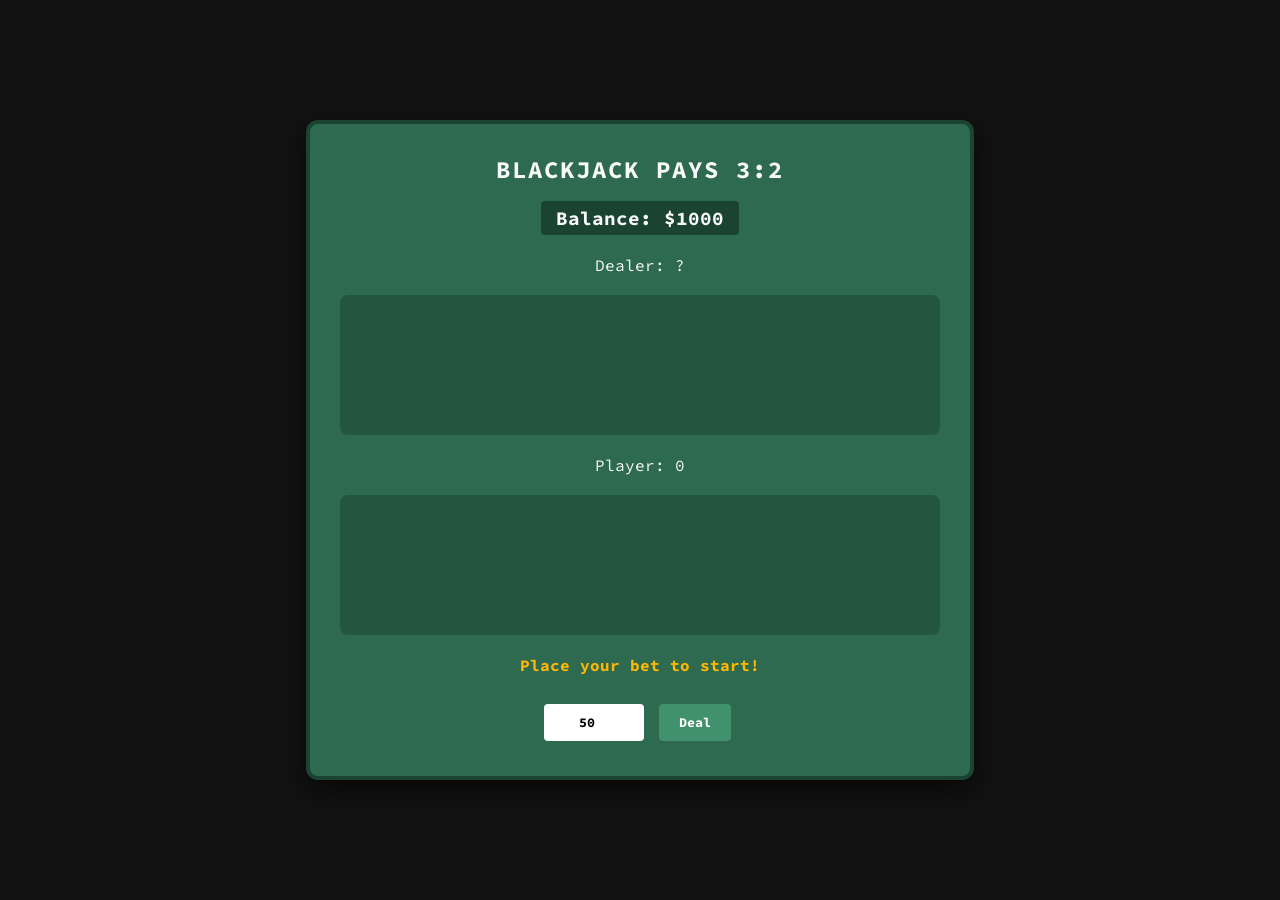
==== blackjack.html @ f6360e5b "Add initial implementation of Blackjack game" ====
<!DOCTYPE html>
<html lang="en">
<head>
    <meta charset="UTF-8">
    <meta name="viewport" content="width=device-width, initial-scale=1.0">
    <title>Minimal Blackjack</title>
    <link href="https://fonts.googleapis.com/css2?family=Source+Code+Pro:wght@400;700&display=swap" rel="stylesheet">
    <style>
        body {
            font-family: 'Source Code Pro', monospace;
            background-color: #121212;
            color: #f8f9fa;
            display: flex;
            justify-content: center;
            align-items: center;
            min-height: 100vh;
            margin: 0;
        }

        .table {
            background-color: #2d6a4f; /* Virtual felt green */
            padding: 30px;
            border-radius: 12px;
            box-shadow: 0 10px 30px rgba(0, 0, 0, 0.6);
            width: 600px;
            max-width: 95%;
            text-align: center;
            border: 4px solid #1b4332;
        }

        h1 { margin-top: 0; font-size: 1.5rem; letter-spacing: 2px; }

        .hand-container {
            min-height: 120px;
            margin: 20px 0;
            padding: 10px;
            background: rgba(0, 0, 0, 0.2);
            border-radius: 8px;
        }

        .card {
            display: inline-block;
            background: #ffffff;
            width: 60px;
            height: 85px;
            line-height: 85px;
            border-radius: 6px;
            margin: 0 5px;
            font-weight: 700;
            font-size: 1.2rem;
            box-shadow: 2px 2px 5px rgba(0,0,0,0.3);
            text-align: center;
            vertical-align: middle;
        }

        .card.red { color: #d90429; }
        .card.black { color: #2b2d42; }
        .card.hidden { 
            background: #8d99ae; 
            color: transparent; 
            background-image: repeating-linear-gradient(45deg, transparent, transparent 5px, rgba(0,0,0,0.1) 5px, rgba(0,0,0,0.1) 10px);
        }

        .controls { margin-top: 20px; }
        
        .bankroll {
            font-size: 1.2rem;
            font-weight: bold;
            margin-bottom: 20px;
            background: #1b4332;
            display: inline-block;
            padding: 5px 15px;
            border-radius: 4px;
        }

        input[type="number"] {
            font-family: 'Source Code Pro', monospace;
            padding: 10px;
            width: 80px;
            text-align: center;
            border: none;
            border-radius: 4px;
            font-weight: bold;
            outline: none;
        }

        button {
            font-family: 'Source Code Pro', monospace;
            padding: 10px 20px;
            margin: 5px;
            cursor: pointer;
            background: #40916c;
            color: white;
            border: none;
            border-radius: 4px;
            font-weight: bold;
            transition: 0.2s;
        }

        button:hover:not(:disabled) { background: #52b788; }
        button:disabled { background: #555; cursor: not-allowed; color: #888; }
        
        #message {
            height: 24px;
            margin: 15px 0;
            font-weight: bold;
            color: #ffb703;
        }
    </style>
</head>
<body>

    <div class="table">
        <h1>BLACKJACK PAYS 3:2</h1>
        
        <div class="bankroll">Balance: $<span id="money">1000</span></div>

        <div>Dealer: <span id="dealer-score">?</span></div>
        <div class="hand-container" id="dealer-hand"></div>

        <div>Player: <span id="player-score">0</span></div>
        <div class="hand-container" id="player-hand"></div>

        <div id="message">Place your bet to start!</div>

        <div class="controls">
            <span id="betting-area">
                <input type="number" id="bet-amount" value="50" min="1" step="1">
                <button id="btn-deal">Deal</button>
            </span>
            <span id="playing-area" style="display: none;">
                <button id="btn-hit">Hit</button>
                <button id="btn-stand">Stand</button>
            </span>
        </div>
    </div>

    <script>
        const suits = ['♠', '♥', '♦', '♣'];
        const values = ['2', '3', '4', '5', '6', '7', '8', '9', '10', 'J', 'Q', 'K', 'A'];
        
        let deck = [];
        let playerHand = [];
        let dealerHand = [];
        let money = 1000;
        let currentBet = 0;
        let gameActive = false;

        const uiMoney = document.getElementById('money');
        const uiDealerHand = document.getElementById('dealer-hand');
        const uiPlayerHand = document.getElementById('player-hand');
        const uiDealerScore = document.getElementById('dealer-score');
        const uiPlayerScore = document.getElementById('player-score');
        const uiMessage = document.getElementById('message');
        const betInput = document.getElementById('bet-amount');
        
        const btnDeal = document.getElementById('btn-deal');
        const btnHit = document.getElementById('btn-hit');
        const btnStand = document.getElementById('btn-stand');
        const bettingArea = document.getElementById('betting-area');
        const playingArea = document.getElementById('playing-area');

        // Initialize Game
        function buildDeck() {
            deck = [];
            for (let suit of suits) {
                for (let value of values) {
                    deck.push({ suit, value, weight: getCardWeight(value) });
                }
            }
        }

        function shuffleDeck() {
            for (let i = deck.length - 1; i > 0; i--) {
                let j = Math.floor(Math.random() * i);
                let temp = deck[i];
                deck[i] = deck[j];
                deck[j] = temp;
            }
        }

        function getCardWeight(value) {
            if (['J', 'Q', 'K'].includes(value)) return 10;
            if (value === 'A') return 11;
            return parseInt(value);
        }

        function calculateScore(hand) {
            let score = 0;
            let aces = 0;
            
            for (let card of hand) {
                score += card.weight;
                if (card.value === 'A') aces += 1;
            }
            
            // Adjust for Soft Aces
            while (score > 21 && aces > 0) {
                score -= 10;
                aces -= 1;
            }
            return score;
        }

        function renderCard(card, hidden = false) {
            const div = document.createElement('div');
            div.className = 'card';
            if (hidden) {
                div.classList.add('hidden');
                return div;
            }
            div.classList.add(['♥', '♦'].includes(card.suit) ? 'red' : 'black');
            div.innerText = `${card.value}${card.suit}`;
            return div;
        }

        function updateUI(hideDealerCard = false) {
            uiPlayerHand.innerHTML = '';
            uiDealerHand.innerHTML = '';
            
            playerHand.forEach(card => uiPlayerHand.appendChild(renderCard(card)));
            
            dealerHand.forEach((card, index) => {
                if (hideDealerCard && index === 1) {
                    uiDealerHand.appendChild(renderCard(card, true));
                } else {
                    uiDealerHand.appendChild(renderCard(card));
                }
            });

            uiPlayerScore.innerText = calculateScore(playerHand);
            uiDealerScore.innerText = hideDealerCard ? dealerHand[0].weight : calculateScore(dealerHand);
            uiMoney.innerText = money;
        }

        function toggleControls(playing) {
            bettingArea.style.display = playing ? 'none' : 'inline-block';
            playingArea.style.display = playing ? 'inline-block' : 'none';
        }

        // Game Flow
        btnDeal.addEventListener('click', () => {
            currentBet = parseInt(betInput.value);
            if (isNaN(currentBet) || currentBet <= 0 || currentBet > money) {
                uiMessage.innerText = "Invalid bet amount!";
                return;
            }

            money -= currentBet;
            gameActive = true;
            playerHand = [];
            dealerHand = [];
            uiMessage.innerText = "Good luck!";
            
            buildDeck();
            shuffleDeck();

            // Deal initial 2 cards
            playerHand.push(deck.pop());
            dealerHand.push(deck.pop());
            playerHand.push(deck.pop());
            dealerHand.push(deck.pop());

            toggleControls(true);
            updateUI(true);

            // Check for immediate player Blackjack
            if (calculateScore(playerHand) === 21) {
                endGame("Blackjack! You win 3:2!", currentBet * 2.5);
            }
        });

        btnHit.addEventListener('click', () => {
            if (!gameActive) return;
            playerHand.push(deck.pop());
            updateUI(true);
            
            if (calculateScore(playerHand) > 21) {
                endGame("Bust! You lose.", 0);
            }
        });

        btnStand.addEventListener('click', () => {
            if (!gameActive) return;
            gameActive = false;
            
            // Dealer AI: Hit on anything under 17
            let dealerScore = calculateScore(dealerHand);
            while (dealerScore < 17) {
                dealerHand.push(deck.pop());
                dealerScore = calculateScore(dealerHand);
            }

            updateUI(false);
            
            const playerScore = calculateScore(playerHand);
            
            if (dealerScore > 21) {
                endGame("Dealer busts! You win.", currentBet * 2);
            } else if (playerScore > dealerScore) {
                endGame("You win!", currentBet * 2);
            } else if (dealerScore > playerScore) {
                endGame("Dealer wins.", 0);
            } else {
                endGame("Push (Tie).", currentBet);
            }
        });

        function endGame(msg, payout) {
            gameActive = false;
            money += payout;
            uiMessage.innerText = msg;
            updateUI(false);
            toggleControls(false);
            
            if (money <= 0) {
                uiMessage.innerText = "You're out of money! Refresh to restart.";
                btnDeal.disabled = true;
                betInput.disabled = true;
            }
        }
    </script>
</body>
</html>
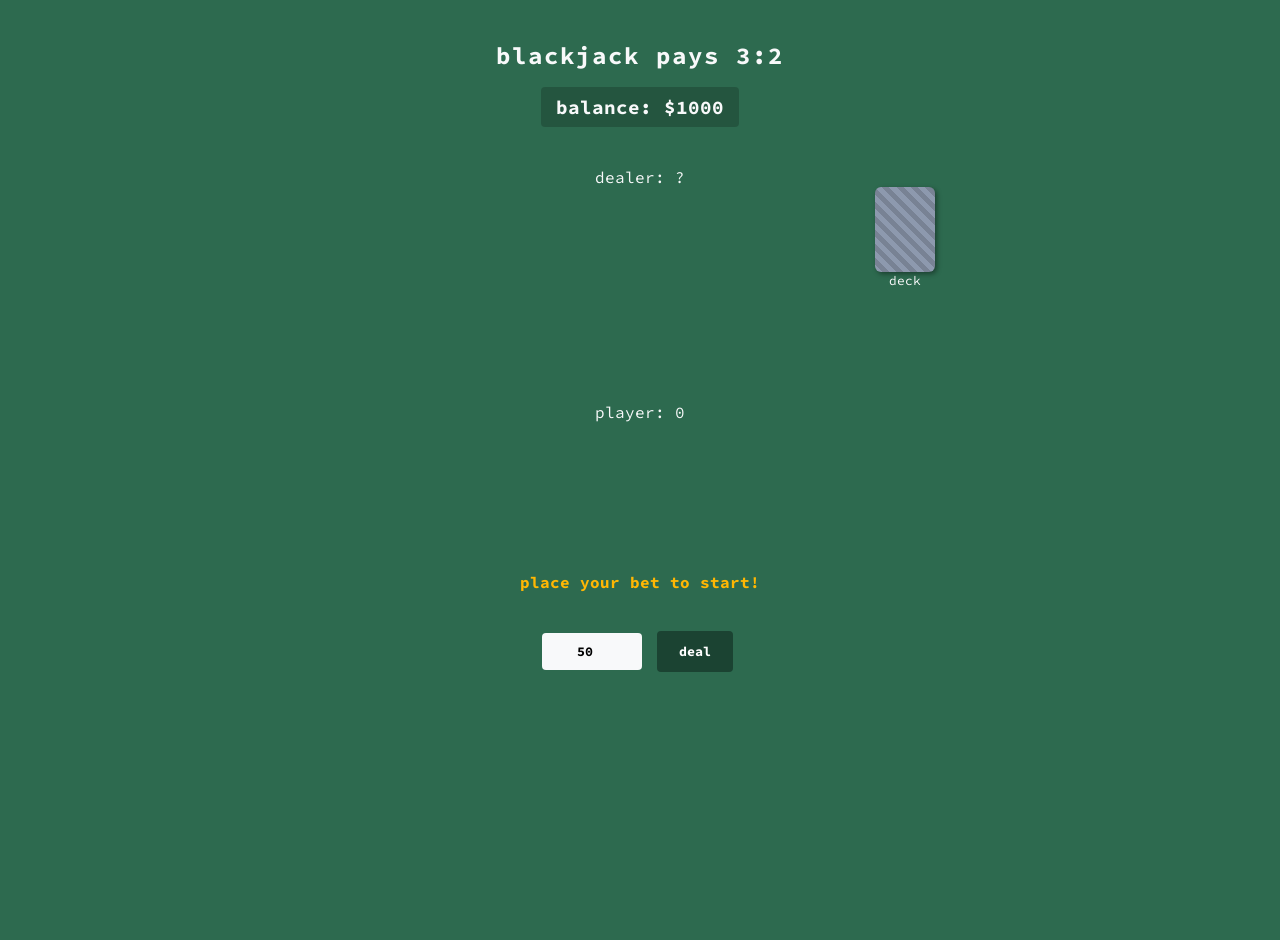
==== commit 796fbf02: "Refactor blackjack.html for style and text consistency Updated text to lowercase and improved stylin" ====
--- a/blackjack.html
+++ b/blackjack.html
@@ -3,39 +3,47 @@
 <head>
     <meta charset="UTF-8">
     <meta name="viewport" content="width=device-width, initial-scale=1.0">
-    <title>Minimal Blackjack</title>
+    <title>minimal blackjack</title>
     <link href="https://fonts.googleapis.com/css2?family=Source+Code+Pro:wght@400;700&display=swap" rel="stylesheet">
     <style>
         body {
             font-family: 'Source Code Pro', monospace;
-            background-color: #121212;
+            background-color: #2d6a4f; /* green felt background */
             color: #f8f9fa;
+            display: flex;
+            flex-direction: column;
+            align-items: center;
+            min-height: 100vh;
+            margin: 0;
+            padding: 20px;
+            text-transform: lowercase; /* forces all text to be lowercase */
+        }
+
+        h1 { margin-top: 20px; font-size: 1.5rem; letter-spacing: 2px; }
+
+        .game-area {
+            width: 600px;
+            max-width: 95%;
+            text-align: center;
+            position: relative;
+            margin-top: 20px;
+        }
+
+        .hand-container {
+            min-height: 120px;
+            margin: 10px 0 20px 0;
             display: flex;
             justify-content: center;
             align-items: center;
-            min-height: 100vh;
-            margin: 0;
-        }
-
-        .table {
-            background-color: #2d6a4f; /* Virtual felt green */
-            padding: 30px;
-            border-radius: 12px;
-            box-shadow: 0 10px 30px rgba(0, 0, 0, 0.6);
-            width: 600px;
-            max-width: 95%;
+        }
+
+        /* deck positioned to the side */
+        .deck-area {
+            position: absolute;
+            top: 20px;
+            right: 0;
             text-align: center;
-            border: 4px solid #1b4332;
-        }
-
-        h1 { margin-top: 0; font-size: 1.5rem; letter-spacing: 2px; }
-
-        .hand-container {
-            min-height: 120px;
-            margin: 20px 0;
-            padding: 10px;
-            background: rgba(0, 0, 0, 0.2);
-            border-radius: 8px;
+            font-size: 0.8rem;
         }
 
         .card {
@@ -48,9 +56,10 @@
             margin: 0 5px;
             font-weight: 700;
             font-size: 1.2rem;
-            box-shadow: 2px 2px 5px rgba(0,0,0,0.3);
+            box-shadow: 2px 2px 5px rgba(0,0,0,0.4);
             text-align: center;
             vertical-align: middle;
+            position: relative;
         }
 
         .card.red { color: #d90429; }
@@ -58,19 +67,60 @@
         .card.hidden { 
             background: #8d99ae; 
             color: transparent; 
-            background-image: repeating-linear-gradient(45deg, transparent, transparent 5px, rgba(0,0,0,0.1) 5px, rgba(0,0,0,0.1) 10px);
-        }
-
-        .controls { margin-top: 20px; }
+            background-image: repeating-linear-gradient(45deg, transparent, transparent 5px, rgba(0,0,0,0.15) 5px, rgba(0,0,0,0.15) 10px);
+        }
+
+        /* dealing animation */
+        .card.animating {
+            animation: dealCard 0.4s ease-out forwards;
+        }
+
+        @keyframes dealCard {
+            0% { 
+                transform: translate(var(--startX), var(--startY)) scale(0.5); 
+                opacity: 0; 
+            }
+            100% { 
+                transform: translate(0, 0) scale(1); 
+                opacity: 1; 
+            }
+        }
+
+        .controls { margin-top: 30px; }
         
         .bankroll {
             font-size: 1.2rem;
             font-weight: bold;
             margin-bottom: 20px;
-            background: #1b4332;
+            background: rgba(0,0,0,0.2);
             display: inline-block;
-            padding: 5px 15px;
+            padding: 8px 15px;
             border-radius: 4px;
+        }
+
+        /* chips display */
+        .chip-display {
+            display: flex;
+            align-items: center;
+            justify-content: center;
+            gap: 10px;
+            margin: 15px 0;
+            height: 50px;
+        }
+
+        .chip {
+            display: inline-flex;
+            align-items: center;
+            justify-content: center;
+            width: 45px;
+            height: 45px;
+            border-radius: 50%;
+            border: 4px dashed #ffffff;
+            background: #d90429;
+            color: white;
+            font-weight: bold;
+            box-shadow: 2px 2px 4px rgba(0,0,0,0.3);
+            font-size: 0.9rem;
         }
 
         input[type="number"] {
@@ -82,6 +132,7 @@
             border-radius: 4px;
             font-weight: bold;
             outline: none;
+            background: #f8f9fa;
         }
 
         button {
@@ -89,16 +140,25 @@
             padding: 10px 20px;
             margin: 5px;
             cursor: pointer;
-            background: #40916c;
+            background: #1b4332;
             color: white;
-            border: none;
+            border: 2px solid #1b4332;
             border-radius: 4px;
             font-weight: bold;
             transition: 0.2s;
-        }
-
-        button:hover:not(:disabled) { background: #52b788; }
-        button:disabled { background: #555; cursor: not-allowed; color: #888; }
+            text-transform: lowercase;
+        }
+
+        button:hover:not(:disabled) { 
+            background: #40916c; 
+            border-color: #40916c;
+        }
+        button:disabled { 
+            background: #444; 
+            border-color: #444; 
+            cursor: not-allowed; 
+            color: #888; 
+        }
         
         #message {
             height: 24px;
@@ -110,34 +170,44 @@
 </head>
 <body>
 
-    <div class="table">
-        <h1>BLACKJACK PAYS 3:2</h1>
-        
-        <div class="bankroll">Balance: $<span id="money">1000</span></div>
-
-        <div>Dealer: <span id="dealer-score">?</span></div>
+    <h1>blackjack pays 3:2</h1>
+    
+    <div class="bankroll">balance: $<span id="money">1000</span></div>
+
+    <div class="game-area">
+        <div class="deck-area">
+            <div id="deck-visual" class="card hidden"></div>
+            <div>deck</div>
+        </div>
+
+        <div>dealer: <span id="dealer-score">?</span></div>
         <div class="hand-container" id="dealer-hand"></div>
 
-        <div>Player: <span id="player-score">0</span></div>
+        <div class="chip-display" id="chip-area" style="visibility: hidden;">
+            <span>bet:</span>
+            <div class="chip" id="chip-amount"></div>
+        </div>
+
+        <div>player: <span id="player-score">0</span></div>
         <div class="hand-container" id="player-hand"></div>
 
-        <div id="message">Place your bet to start!</div>
+        <div id="message">place your bet to start!</div>
 
         <div class="controls">
             <span id="betting-area">
                 <input type="number" id="bet-amount" value="50" min="1" step="1">
-                <button id="btn-deal">Deal</button>
+                <button id="btn-deal">deal</button>
             </span>
             <span id="playing-area" style="display: none;">
-                <button id="btn-hit">Hit</button>
-                <button id="btn-stand">Stand</button>
+                <button id="btn-hit">hit</button>
+                <button id="btn-stand">stand</button>
             </span>
         </div>
     </div>
 
     <script>
         const suits = ['♠', '♥', '♦', '♣'];
-        const values = ['2', '3', '4', '5', '6', '7', '8', '9', '10', 'J', 'Q', 'K', 'A'];
+        const values = ['2', '3', '4', '5', '6', '7', '8', '9', '10', 'j', 'q', 'k', 'a'];
         
         let deck = [];
         let playerHand = [];
@@ -145,6 +215,7 @@
         let money = 1000;
         let currentBet = 0;
         let gameActive = false;
+        let isDealing = false;
 
         const uiMoney = document.getElementById('money');
         const uiDealerHand = document.getElementById('dealer-hand');
@@ -153,6 +224,9 @@
         const uiPlayerScore = document.getElementById('player-score');
         const uiMessage = document.getElementById('message');
         const betInput = document.getElementById('bet-amount');
+        const deckVisual = document.getElementById('deck-visual');
+        const chipArea = document.getElementById('chip-area');
+        const chipAmount = document.getElementById('chip-amount');
         
         const btnDeal = document.getElementById('btn-deal');
         const btnHit = document.getElementById('btn-hit');
@@ -160,7 +234,9 @@
         const bettingArea = document.getElementById('betting-area');
         const playingArea = document.getElementById('playing-area');
 
-        // Initialize Game
+        // logic utilities
+        const sleep = ms => new Promise(resolve => setTimeout(resolve, ms));
+
         function buildDeck() {
             deck = [];
             for (let suit of suits) {
@@ -180,8 +256,8 @@
         }
 
         function getCardWeight(value) {
-            if (['J', 'Q', 'K'].includes(value)) return 10;
-            if (value === 'A') return 11;
+            if (['j', 'q', 'k'].includes(value)) return 10;
+            if (value === 'a') return 11;
             return parseInt(value);
         }
 
@@ -191,10 +267,10 @@
             
             for (let card of hand) {
                 score += card.weight;
-                if (card.value === 'A') aces += 1;
-            }
-            
-            // Adjust for Soft Aces
+                if (card.value === 'a') aces += 1;
+            }
+            
+            // adjust for soft aces
             while (score > 21 && aces > 0) {
                 score -= 10;
                 aces -= 1;
@@ -202,35 +278,71 @@
             return score;
         }
 
-        function renderCard(card, hidden = false) {
-            const div = document.createElement('div');
-            div.className = 'card';
+        function updateScores(hideDealerCard = false) {
+            uiPlayerScore.innerText = calculateScore(playerHand);
+            if (hideDealerCard && dealerHand.length > 0) {
+                uiDealerScore.innerText = dealerHand[0].weight; // only show first card score
+            } else {
+                uiDealerScore.innerText = calculateScore(dealerHand);
+            }
+            uiMoney.innerText = money;
+        }
+
+        function setButtonsState(disabled) {
+            btnDeal.disabled = disabled;
+            btnHit.disabled = disabled;
+            btnStand.disabled = disabled;
+        }
+
+        // animation logic
+        async function dealCardAnimated(targetHand, uiContainer, hidden = false, hideDealerScore = false) {
+            const cardData = deck.pop();
+            targetHand.push(cardData);
+            
+            // create dom element
+            const cardEl = document.createElement('div');
+            cardEl.className = 'card';
+            
             if (hidden) {
-                div.classList.add('hidden');
-                return div;
-            }
-            div.classList.add(['♥', '♦'].includes(card.suit) ? 'red' : 'black');
-            div.innerText = `${card.value}${card.suit}`;
-            return div;
-        }
-
-        function updateUI(hideDealerCard = false) {
-            uiPlayerHand.innerHTML = '';
-            uiDealerHand.innerHTML = '';
-            
-            playerHand.forEach(card => uiPlayerHand.appendChild(renderCard(card)));
-            
-            dealerHand.forEach((card, index) => {
-                if (hideDealerCard && index === 1) {
-                    uiDealerHand.appendChild(renderCard(card, true));
-                } else {
-                    uiDealerHand.appendChild(renderCard(card));
-                }
-            });
-
-            uiPlayerScore.innerText = calculateScore(playerHand);
-            uiDealerScore.innerText = hideDealerCard ? dealerHand[0].weight : calculateScore(dealerHand);
-            uiMoney.innerText = money;
+                cardEl.classList.add('hidden');
+            } else {
+                cardEl.classList.add(['♥', '♦'].includes(cardData.suit) ? 'red' : 'black');
+                cardEl.innerText = `${cardData.value}${cardData.suit}`;
+            }
+
+            // make it invisible temporarily to calculate position
+            cardEl.style.opacity = '0';
+            uiContainer.appendChild(cardEl);
+            
+            // calculate delta between deck and final slot
+            const deckRect = deckVisual.getBoundingClientRect();
+            const targetRect = cardEl.getBoundingClientRect();
+            
+            cardEl.style.setProperty('--startX', `${deckRect.left - targetRect.left}px`);
+            cardEl.style.setProperty('--startY', `${deckRect.top - targetRect.top}px`);
+            
+            // force browser reflow to apply css variables before animation
+            void cardEl.offsetWidth;
+            
+            cardEl.style.opacity = '1';
+            cardEl.classList.add('animating');
+            
+            // wait for css animation to finish
+            await sleep(400); 
+            
+            updateScores(hideDealerScore);
+        }
+
+        async function revealDealerCard() {
+            const hiddenEl = uiDealerHand.querySelector('.hidden');
+            if (hiddenEl && dealerHand.length > 1) {
+                const card = dealerHand[1];
+                hiddenEl.classList.remove('hidden');
+                hiddenEl.classList.add(['♥', '♦'].includes(card.suit) ? 'red' : 'black');
+                hiddenEl.innerText = `${card.value}${card.suit}`;
+            }
+            updateScores(false);
+            await sleep(400); // small pause for dramatic effect
         }
 
         function toggleControls(playing) {
@@ -238,87 +350,116 @@
             playingArea.style.display = playing ? 'inline-block' : 'none';
         }
 
-        // Game Flow
-        btnDeal.addEventListener('click', () => {
+        // game flow
+        btnDeal.addEventListener('click', async () => {
+            if (isDealing) return;
+            
             currentBet = parseInt(betInput.value);
             if (isNaN(currentBet) || currentBet <= 0 || currentBet > money) {
-                uiMessage.innerText = "Invalid bet amount!";
+                uiMessage.innerText = "invalid bet amount!";
                 return;
             }
 
+            isDealing = true;
+            setButtonsState(true);
             money -= currentBet;
             gameActive = true;
             playerHand = [];
             dealerHand = [];
-            uiMessage.innerText = "Good luck!";
+            
+            // reset UI
+            uiPlayerHand.innerHTML = '';
+            uiDealerHand.innerHTML = '';
+            uiPlayerScore.innerText = '0';
+            uiDealerScore.innerText = '?';
+            uiMoney.innerText = money;
+            uiMessage.innerText = "dealing...";
+            
+            // setup chips display
+            chipAmount.innerText = currentBet;
+            chipArea.style.visibility = 'visible';
             
             buildDeck();
             shuffleDeck();
 
-            // Deal initial 2 cards
-            playerHand.push(deck.pop());
-            dealerHand.push(deck.pop());
-            playerHand.push(deck.pop());
-            dealerHand.push(deck.pop());
+            // sequentially deal 4 initial cards
+            await dealCardAnimated(playerHand, uiPlayerHand, false, true);
+            await dealCardAnimated(dealerHand, uiDealerHand, false, true);
+            await dealCardAnimated(playerHand, uiPlayerHand, false, true);
+            await dealCardAnimated(dealerHand, uiDealerHand, true, true); // dealer second card hidden
 
             toggleControls(true);
-            updateUI(true);
-
-            // Check for immediate player Blackjack
+            isDealing = false;
+            setButtonsState(false);
+            uiMessage.innerText = "your turn";
+
+            // check for immediate player blackjack
             if (calculateScore(playerHand) === 21) {
-                endGame("Blackjack! You win 3:2!", currentBet * 2.5);
+                await revealDealerCard();
+                endGame("blackjack! you win 3:2!", currentBet * 2.5);
             }
         });
 
-        btnHit.addEventListener('click', () => {
-            if (!gameActive) return;
-            playerHand.push(deck.pop());
-            updateUI(true);
+        btnHit.addEventListener('click', async () => {
+            if (!gameActive || isDealing) return;
+            isDealing = true;
+            setButtonsState(true);
+            
+            await dealCardAnimated(playerHand, uiPlayerHand, false, true);
             
             if (calculateScore(playerHand) > 21) {
-                endGame("Bust! You lose.", 0);
+                await revealDealerCard();
+                endGame("bust! you lose.", 0);
+            } else {
+                isDealing = false;
+                setButtonsState(false);
             }
         });
 
-        btnStand.addEventListener('click', () => {
-            if (!gameActive) return;
+        btnStand.addEventListener('click', async () => {
+            if (!gameActive || isDealing) return;
+            isDealing = true;
+            setButtonsState(true);
             gameActive = false;
             
-            // Dealer AI: Hit on anything under 17
+            await revealDealerCard();
+            
+            // dealer ai: hit on anything under 17
             let dealerScore = calculateScore(dealerHand);
             while (dealerScore < 17) {
-                dealerHand.push(deck.pop());
+                await dealCardAnimated(dealerHand, uiDealerHand, false, false);
                 dealerScore = calculateScore(dealerHand);
             }
-
-            updateUI(false);
             
             const playerScore = calculateScore(playerHand);
             
             if (dealerScore > 21) {
-                endGame("Dealer busts! You win.", currentBet * 2);
+                endGame("dealer busts! you win.", currentBet * 2);
             } else if (playerScore > dealerScore) {
-                endGame("You win!", currentBet * 2);
+                endGame("you win!", currentBet * 2);
             } else if (dealerScore > playerScore) {
-                endGame("Dealer wins.", 0);
+                endGame("dealer wins.", 0);
             } else {
-                endGame("Push (Tie).", currentBet);
+                endGame("push (tie).", currentBet);
             }
         });
 
         function endGame(msg, payout) {
             gameActive = false;
+            isDealing = false;
             money += payout;
             uiMessage.innerText = msg;
-            updateUI(false);
+            updateScores(false);
             toggleControls(false);
+            setButtonsState(false);
+            chipArea.style.visibility = 'hidden';
             
             if (money <= 0) {
-                uiMessage.innerText = "You're out of money! Refresh to restart.";
+                uiMessage.innerText = "you're out of money! refresh to restart.";
                 btnDeal.disabled = true;
                 betInput.disabled = true;
             }
         }
     </script>
 </body>
-</html>
+    </html>
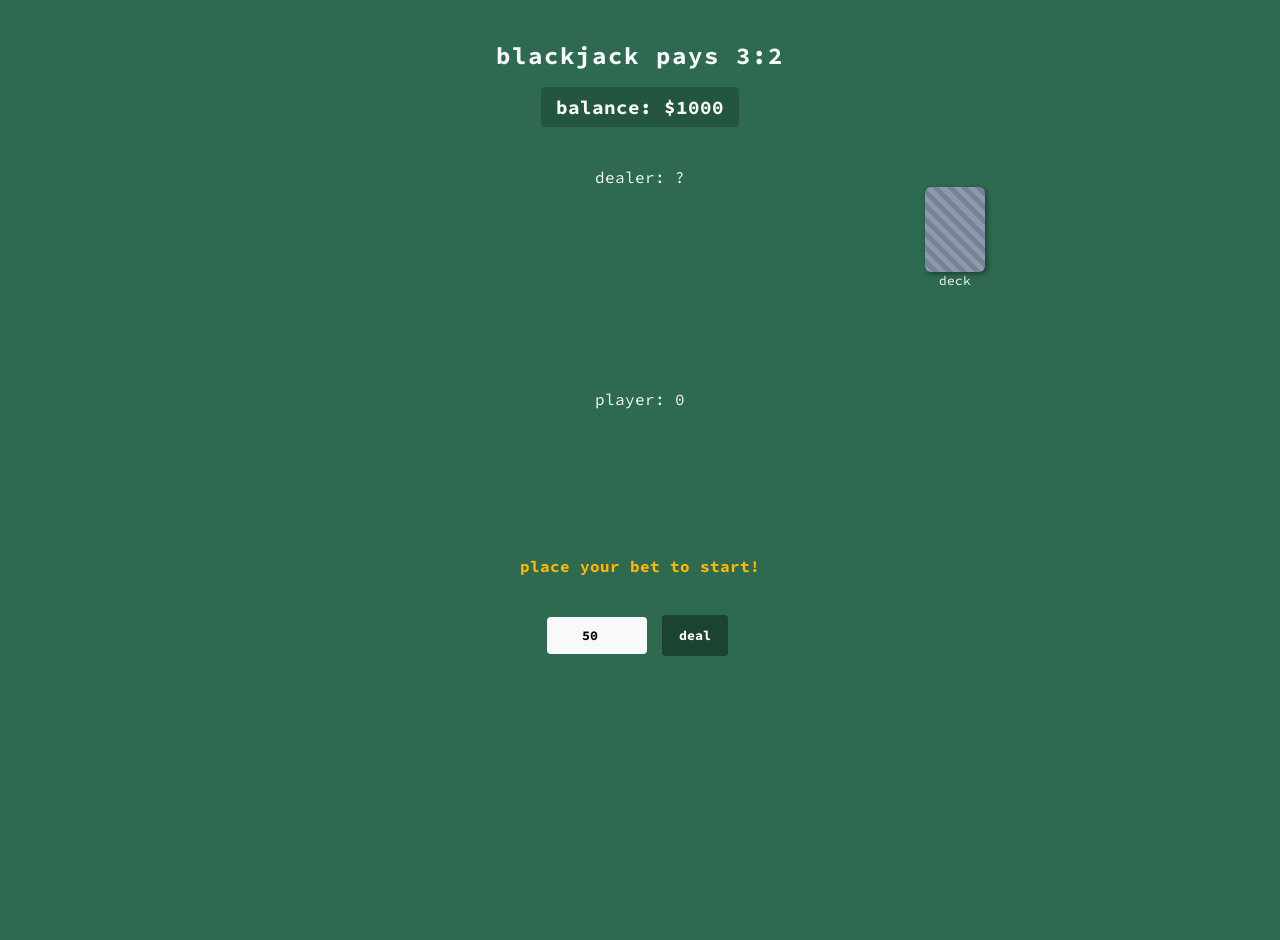
==== commit d6fca192: "Enhance blackjack game for multiple hands and UI updates Refactor blackjack game layout and function" ====
--- a/blackjack.html
+++ b/blackjack.html
@@ -8,7 +8,7 @@
     <style>
         body {
             font-family: 'Source Code Pro', monospace;
-            background-color: #2d6a4f; /* green felt background */
+            background-color: #2d6a4f;
             color: #f8f9fa;
             display: flex;
             flex-direction: column;
@@ -16,13 +16,13 @@
             min-height: 100vh;
             margin: 0;
             padding: 20px;
-            text-transform: lowercase; /* forces all text to be lowercase */
+            text-transform: lowercase;
         }
 
         h1 { margin-top: 20px; font-size: 1.5rem; letter-spacing: 2px; }
 
         .game-area {
-            width: 600px;
+            width: 700px;
             max-width: 95%;
             text-align: center;
             position: relative;
@@ -30,14 +30,15 @@
         }
 
         .hand-container {
-            min-height: 120px;
-            margin: 10px 0 20px 0;
+            min-height: 100px;
+            margin: 10px 0;
             display: flex;
             justify-content: center;
             align-items: center;
-        }
-
-        /* deck positioned to the side */
+            flex-wrap: wrap;
+        }
+
+        /* Deck positioned to the side */
         .deck-area {
             position: absolute;
             top: 20px;
@@ -70,20 +71,14 @@
             background-image: repeating-linear-gradient(45deg, transparent, transparent 5px, rgba(0,0,0,0.15) 5px, rgba(0,0,0,0.15) 10px);
         }
 
-        /* dealing animation */
+        /* Dealing animation */
         .card.animating {
             animation: dealCard 0.4s ease-out forwards;
         }
 
         @keyframes dealCard {
-            0% { 
-                transform: translate(var(--startX), var(--startY)) scale(0.5); 
-                opacity: 0; 
-            }
-            100% { 
-                transform: translate(0, 0) scale(1); 
-                opacity: 1; 
-            }
+            0% { transform: translate(var(--startX), var(--startY)) scale(0.5); opacity: 0; }
+            100% { transform: translate(0, 0) scale(1); opacity: 1; }
         }
 
         .controls { margin-top: 30px; }
@@ -98,7 +93,7 @@
             border-radius: 4px;
         }
 
-        /* chips display */
+        /* Chips display */
         .chip-display {
             display: flex;
             align-items: center;
@@ -123,6 +118,26 @@
             font-size: 0.9rem;
         }
 
+        /* Splitting Layout */
+        #player-hands-wrapper {
+            display: flex;
+            justify-content: center;
+            gap: 20px;
+            margin-top: 10px;
+        }
+
+        .player-hand-wrapper {
+            padding: 10px;
+            border-radius: 8px;
+            border: 2px solid transparent;
+            transition: 0.3s;
+        }
+
+        .player-hand-wrapper.active-hand {
+            border-color: #ffb703;
+            background: rgba(255, 183, 3, 0.1);
+        }
+
         input[type="number"] {
             font-family: 'Source Code Pro', monospace;
             padding: 10px;
@@ -137,7 +152,7 @@
 
         button {
             font-family: 'Source Code Pro', monospace;
-            padding: 10px 20px;
+            padding: 10px 15px;
             margin: 5px;
             cursor: pointer;
             background: #1b4332;
@@ -149,16 +164,8 @@
             text-transform: lowercase;
         }
 
-        button:hover:not(:disabled) { 
-            background: #40916c; 
-            border-color: #40916c;
-        }
-        button:disabled { 
-            background: #444; 
-            border-color: #444; 
-            cursor: not-allowed; 
-            color: #888; 
-        }
+        button:hover:not(:disabled) { background: #40916c; border-color: #40916c; }
+        button:disabled { background: #444; border-color: #444; cursor: not-allowed; color: #888; }
         
         #message {
             height: 24px;
@@ -184,12 +191,22 @@
         <div class="hand-container" id="dealer-hand"></div>
 
         <div class="chip-display" id="chip-area" style="visibility: hidden;">
-            <span>bet:</span>
+            <span>total bet:</span>
             <div class="chip" id="chip-amount"></div>
         </div>
 
-        <div>player: <span id="player-score">0</span></div>
-        <div class="hand-container" id="player-hand"></div>
+        <!-- Player hands wrapper supports splitting -->
+        <div id="player-hands-wrapper">
+            <div class="player-hand-wrapper" id="wrapper-hand-1">
+                <div>player: <span id="player-score-1">0</span></div>
+                <div class="hand-container" id="player-hand-1"></div>
+            </div>
+            
+            <div class="player-hand-wrapper" id="wrapper-hand-2" style="display: none;">
+                <div>hand 2: <span id="player-score-2">0</span></div>
+                <div class="hand-container" id="player-hand-2"></div>
+            </div>
+        </div>
 
         <div id="message">place your bet to start!</div>
 
@@ -201,6 +218,8 @@
             <span id="playing-area" style="display: none;">
                 <button id="btn-hit">hit</button>
                 <button id="btn-stand">stand</button>
+                <button id="btn-double">double</button>
+                <button id="btn-split">split</button>
             </span>
         </div>
     </div>
@@ -210,38 +229,54 @@
         const values = ['2', '3', '4', '5', '6', '7', '8', '9', '10', 'j', 'q', 'k', 'a'];
         
         let deck = [];
-        let playerHand = [];
         let dealerHand = [];
+        let playerHands = [[]];
+        let bets = [];
+        let activeHand = 0;
+        
         let money = 1000;
-        let currentBet = 0;
         let gameActive = false;
         let isDealing = false;
 
         const uiMoney = document.getElementById('money');
         const uiDealerHand = document.getElementById('dealer-hand');
-        const uiPlayerHand = document.getElementById('player-hand');
         const uiDealerScore = document.getElementById('dealer-score');
-        const uiPlayerScore = document.getElementById('player-score');
         const uiMessage = document.getElementById('message');
         const betInput = document.getElementById('bet-amount');
         const deckVisual = document.getElementById('deck-visual');
         const chipArea = document.getElementById('chip-area');
         const chipAmount = document.getElementById('chip-amount');
         
+        const uiHandContainers = [
+            document.getElementById('player-hand-1'),
+            document.getElementById('player-hand-2')
+        ];
+        const uiScoreDisplays = [
+            document.getElementById('player-score-1'),
+            document.getElementById('player-score-2')
+        ];
+        const uiWrappers = [
+            document.getElementById('wrapper-hand-1'),
+            document.getElementById('wrapper-hand-2')
+        ];
+        
         const btnDeal = document.getElementById('btn-deal');
         const btnHit = document.getElementById('btn-hit');
         const btnStand = document.getElementById('btn-stand');
+        const btnDouble = document.getElementById('btn-double');
+        const btnSplit = document.getElementById('btn-split');
         const bettingArea = document.getElementById('betting-area');
         const playingArea = document.getElementById('playing-area');
 
-        // logic utilities
         const sleep = ms => new Promise(resolve => setTimeout(resolve, ms));
 
         function buildDeck() {
             deck = [];
-            for (let suit of suits) {
-                for (let value of values) {
-                    deck.push({ suit, value, weight: getCardWeight(value) });
+            for (let i = 0; i < 4; i++) { // 4 decks for better playability
+                for (let suit of suits) {
+                    for (let value of values) {
+                        deck.push({ suit, value, weight: getCardWeight(value) });
+                    }
                 }
             }
         }
@@ -249,9 +284,7 @@
         function shuffleDeck() {
             for (let i = deck.length - 1; i > 0; i--) {
                 let j = Math.floor(Math.random() * i);
-                let temp = deck[i];
-                deck[i] = deck[j];
-                deck[j] = temp;
+                [deck[i], deck[j]] = [deck[j], deck[i]];
             }
         }
 
@@ -264,13 +297,10 @@
         function calculateScore(hand) {
             let score = 0;
             let aces = 0;
-            
             for (let card of hand) {
                 score += card.weight;
                 if (card.value === 'a') aces += 1;
             }
-            
-            // adjust for soft aces
             while (score > 21 && aces > 0) {
                 score -= 10;
                 aces -= 1;
@@ -279,57 +309,50 @@
         }
 
         function updateScores(hideDealerCard = false) {
-            uiPlayerScore.innerText = calculateScore(playerHand);
+            for (let i = 0; i < playerHands.length; i++) {
+                uiScoreDisplays[i].innerText = calculateScore(playerHands[i]);
+            }
             if (hideDealerCard && dealerHand.length > 0) {
-                uiDealerScore.innerText = dealerHand[0].weight; // only show first card score
+                uiDealerScore.innerText = dealerHand[0].weight; 
             } else {
                 uiDealerScore.innerText = calculateScore(dealerHand);
             }
             uiMoney.innerText = money;
-        }
-
-        function setButtonsState(disabled) {
-            btnDeal.disabled = disabled;
-            btnHit.disabled = disabled;
-            btnStand.disabled = disabled;
-        }
-
-        // animation logic
-        async function dealCardAnimated(targetHand, uiContainer, hidden = false, hideDealerScore = false) {
-            const cardData = deck.pop();
-            targetHand.push(cardData);
-            
-            // create dom element
+            chipAmount.innerText = bets.reduce((a, b) => a + b, 0);
+        }
+
+        function renderCardStatic(cardData, hidden = false) {
             const cardEl = document.createElement('div');
             cardEl.className = 'card';
-            
             if (hidden) {
                 cardEl.classList.add('hidden');
             } else {
                 cardEl.classList.add(['♥', '♦'].includes(cardData.suit) ? 'red' : 'black');
                 cardEl.innerText = `${cardData.value}${cardData.suit}`;
             }
-
-            // make it invisible temporarily to calculate position
+            return cardEl;
+        }
+
+        async function dealCardAnimated(targetHand, uiContainer, hidden = false, hideDealerScore = false) {
+            const cardData = deck.pop();
+            targetHand.push(cardData);
+            
+            const cardEl = renderCardStatic(cardData, hidden);
             cardEl.style.opacity = '0';
             uiContainer.appendChild(cardEl);
             
-            // calculate delta between deck and final slot
             const deckRect = deckVisual.getBoundingClientRect();
             const targetRect = cardEl.getBoundingClientRect();
             
             cardEl.style.setProperty('--startX', `${deckRect.left - targetRect.left}px`);
             cardEl.style.setProperty('--startY', `${deckRect.top - targetRect.top}px`);
             
-            // force browser reflow to apply css variables before animation
-            void cardEl.offsetWidth;
+            void cardEl.offsetWidth; // force reflow
             
             cardEl.style.opacity = '1';
             cardEl.classList.add('animating');
             
-            // wait for css animation to finish
             await sleep(400); 
-            
             updateScores(hideDealerScore);
         }
 
@@ -342,7 +365,7 @@
                 hiddenEl.innerText = `${card.value}${card.suit}`;
             }
             updateScores(false);
-            await sleep(400); // small pause for dramatic effect
+            await sleep(400);
         }
 
         function toggleControls(playing) {
@@ -350,99 +373,246 @@
             playingArea.style.display = playing ? 'inline-block' : 'none';
         }
 
-        // game flow
+        function checkButtonStates() {
+            if (!gameActive) return;
+            const hand = playerHands[activeHand];
+            
+            btnHit.disabled = false;
+            btnStand.disabled = false;
+            
+            // Double Down: only 2 cards, and enough money
+            btnDouble.disabled = !(hand.length === 2 && money >= bets[activeHand]);
+            
+            // Split: 1 hand currently, 2 cards, same weight, enough money
+            btnSplit.disabled = !(
+                playerHands.length === 1 && 
+                hand.length === 2 && 
+                hand[0].weight === hand[1].weight && 
+                money >= bets[0]
+            );
+
+            // Auto-stand on 21
+            if (calculateScore(hand) === 21) {
+                advanceHand();
+            }
+        }
+
+        function setButtonsDisabled(disabled) {
+            btnDeal.disabled = disabled;
+            btnHit.disabled = disabled;
+            btnStand.disabled = disabled;
+            btnDouble.disabled = disabled;
+            btnSplit.disabled = disabled;
+        }
+
+        async function advanceHand() {
+            activeHand++;
+            if (activeHand < playerHands.length) {
+                uiWrappers[0].classList.remove('active-hand');
+                uiWrappers[1].classList.add('active-hand');
+                checkButtonStates();
+            } else {
+                uiWrappers[0].classList.remove('active-hand');
+                uiWrappers[1].classList.remove('active-hand');
+                await playDealerPhase();
+            }
+        }
+
+        // --- Event Listeners ---
+
         btnDeal.addEventListener('click', async () => {
             if (isDealing) return;
             
-            currentBet = parseInt(betInput.value);
-            if (isNaN(currentBet) || currentBet <= 0 || currentBet > money) {
+            let bet = parseInt(betInput.value);
+            if (isNaN(bet) || bet <= 0 || bet > money) {
                 uiMessage.innerText = "invalid bet amount!";
                 return;
             }
 
             isDealing = true;
-            setButtonsState(true);
-            money -= currentBet;
+            setButtonsDisabled(true);
+            money -= bet;
+            bets = [bet];
+            playerHands = [[]];
+            dealerHand = [];
+            activeHand = 0;
             gameActive = true;
-            playerHand = [];
-            dealerHand = [];
-            
-            // reset UI
-            uiPlayerHand.innerHTML = '';
+            
+            // Reset UI
+            uiHandContainers[0].innerHTML = '';
+            uiHandContainers[1].innerHTML = '';
+            uiWrappers[1].style.display = 'none';
+            uiWrappers[0].classList.add('active-hand');
+            uiWrappers[1].classList.remove('active-hand');
             uiDealerHand.innerHTML = '';
-            uiPlayerScore.innerText = '0';
             uiDealerScore.innerText = '?';
-            uiMoney.innerText = money;
+            
+            chipArea.style.visibility = 'visible';
             uiMessage.innerText = "dealing...";
-            
-            // setup chips display
-            chipAmount.innerText = currentBet;
-            chipArea.style.visibility = 'visible';
+            updateScores();
             
             buildDeck();
             shuffleDeck();
 
-            // sequentially deal 4 initial cards
-            await dealCardAnimated(playerHand, uiPlayerHand, false, true);
+            await dealCardAnimated(playerHands[0], uiHandContainers[0], false, true);
             await dealCardAnimated(dealerHand, uiDealerHand, false, true);
-            await dealCardAnimated(playerHand, uiPlayerHand, false, true);
-            await dealCardAnimated(dealerHand, uiDealerHand, true, true); // dealer second card hidden
+            await dealCardAnimated(playerHands[0], uiHandContainers[0], false, true);
+            await dealCardAnimated(dealerHand, uiDealerHand, true, true);
 
             toggleControls(true);
             isDealing = false;
-            setButtonsState(false);
-            uiMessage.innerText = "your turn";
-
-            // check for immediate player blackjack
-            if (calculateScore(playerHand) === 21) {
+            
+            if (calculateScore(playerHands[0]) === 21) {
                 await revealDealerCard();
-                endGame("blackjack! you win 3:2!", currentBet * 2.5);
+                if (calculateScore(dealerHand) === 21) {
+                    endGame("push. both have blackjack.", bets[0]);
+                } else {
+                    endGame("blackjack! you win 3:2!", bets[0] * 2.5);
+                }
+            } else {
+                uiMessage.innerText = "your turn";
+                checkButtonStates();
             }
         });
 
         btnHit.addEventListener('click', async () => {
             if (!gameActive || isDealing) return;
             isDealing = true;
-            setButtonsState(true);
-            
-            await dealCardAnimated(playerHand, uiPlayerHand, false, true);
-            
-            if (calculateScore(playerHand) > 21) {
-                await revealDealerCard();
-                endGame("bust! you lose.", 0);
+            setButtonsDisabled(true);
+            
+            await dealCardAnimated(playerHands[activeHand], uiHandContainers[activeHand], false, true);
+            
+            if (calculateScore(playerHands[activeHand]) > 21) {
+                uiMessage.innerText = playerHands.length > 1 ? `hand ${activeHand + 1} busted!` : "bust!";
+                await sleep(600);
+                isDealing = false;
+                await advanceHand();
             } else {
                 isDealing = false;
-                setButtonsState(false);
+                checkButtonStates();
             }
         });
 
         btnStand.addEventListener('click', async () => {
             if (!gameActive || isDealing) return;
+            setButtonsDisabled(true);
+            await advanceHand();
+        });
+
+        btnDouble.addEventListener('click', async () => {
+            if (!gameActive || isDealing) return;
             isDealing = true;
-            setButtonsState(true);
+            setButtonsDisabled(true);
+
+            money -= bets[activeHand];
+            bets[activeHand] *= 2;
+            updateScores(true);
+            
+            uiMessage.innerText = "doubling down...";
+            await dealCardAnimated(playerHands[activeHand], uiHandContainers[activeHand], false, true);
+            
+            if (calculateScore(playerHands[activeHand]) > 21) {
+                uiMessage.innerText = playerHands.length > 1 ? `hand ${activeHand + 1} busted!` : "bust!";
+                await sleep(600);
+            }
+            
+            isDealing = false;
+            await advanceHand();
+        });
+
+        btnSplit.addEventListener('click', async () => {
+            if (!gameActive || isDealing) return;
+            isDealing = true;
+            setButtonsDisabled(true);
+
+            money -= bets[0];
+            bets.push(bets[0]);
+            
+            // Move one card to the second hand array
+            let splitCard = playerHands[0].pop();
+            playerHands.push([splitCard]);
+            
+            // Adjust the DOM instantly for the split
+            uiHandContainers[0].innerHTML = '';
+            uiHandContainers[0].appendChild(renderCardStatic(playerHands[0][0]));
+            
+            uiWrappers[1].style.display = 'block';
+            uiHandContainers[1].innerHTML = '';
+            uiHandContainers[1].appendChild(renderCardStatic(playerHands[1][0]));
+            
+            updateScores(true);
+            uiMessage.innerText = "splitting pairs...";
+            await sleep(300);
+
+            // Deal second card to each hand
+            await dealCardAnimated(playerHands[0], uiHandContainers[0], false, true);
+            await dealCardAnimated(playerHands[1], uiHandContainers[1], false, true);
+
+            isDealing = false;
+
+            // Special rule: Split Aces only get 1 card and automatically stand
+            if (playerHands[0][0].value === 'a') {
+                uiMessage.innerText = "split aces: one card only.";
+                await sleep(1000);
+                await advanceHand();
+                await advanceHand();
+            } else {
+                uiMessage.innerText = "playing hand 1";
+                checkButtonStates();
+            }
+        });
+
+        async function playDealerPhase() {
             gameActive = false;
+            isDealing = true;
+            
+            // Check if all hands busted
+            let allBusted = playerHands.every(hand => calculateScore(hand) > 21);
             
             await revealDealerCard();
             
-            // dealer ai: hit on anything under 17
+            if (!allBusted) {
+                uiMessage.innerText = "dealer's turn...";
+                await sleep(500);
+                let dealerScore = calculateScore(dealerHand);
+                while (dealerScore < 17) {
+                    await dealCardAnimated(dealerHand, uiDealerHand, false, false);
+                    dealerScore = calculateScore(dealerHand);
+                }
+            }
+            
+            calculatePayouts();
+        }
+
+        function calculatePayouts() {
+            let totalPayout = 0;
             let dealerScore = calculateScore(dealerHand);
-            while (dealerScore < 17) {
-                await dealCardAnimated(dealerHand, uiDealerHand, false, false);
-                dealerScore = calculateScore(dealerHand);
-            }
-            
-            const playerScore = calculateScore(playerHand);
-            
-            if (dealerScore > 21) {
-                endGame("dealer busts! you win.", currentBet * 2);
-            } else if (playerScore > dealerScore) {
-                endGame("you win!", currentBet * 2);
-            } else if (dealerScore > playerScore) {
-                endGame("dealer wins.", 0);
-            } else {
-                endGame("push (tie).", currentBet);
-            }
-        });
+            let dealerBusted = dealerScore > 21;
+            let finalMsg = "";
+
+            for (let i = 0; i < playerHands.length; i++) {
+                let pScore = calculateScore(playerHands[i]);
+                let bet = bets[i];
+                let prefix = playerHands.length > 1 ? `h${i + 1}: ` : "";
+
+                if (pScore > 21) {
+                    finalMsg += `${prefix}bust. `;
+                } else if (dealerBusted) {
+                    finalMsg += `${prefix}win. `;
+                    totalPayout += bet * 2;
+                } else if (pScore > dealerScore) {
+                    finalMsg += `${prefix}win. `;
+                    totalPayout += bet * 2;
+                } else if (dealerScore > pScore) {
+                    finalMsg += `${prefix}lose. `;
+                } else {
+                    finalMsg += `${prefix}push. `;
+                    totalPayout += bet;
+                }
+            }
+
+            endGame(finalMsg, totalPayout);
+        }
 
         function endGame(msg, payout) {
             gameActive = false;
@@ -451,7 +621,7 @@
             uiMessage.innerText = msg;
             updateScores(false);
             toggleControls(false);
-            setButtonsState(false);
+            setButtonsDisabled(false);
             chipArea.style.visibility = 'hidden';
             
             if (money <= 0) {
@@ -462,4 +632,4 @@
         }
     </script>
 </body>
-    </html>
+</html>
